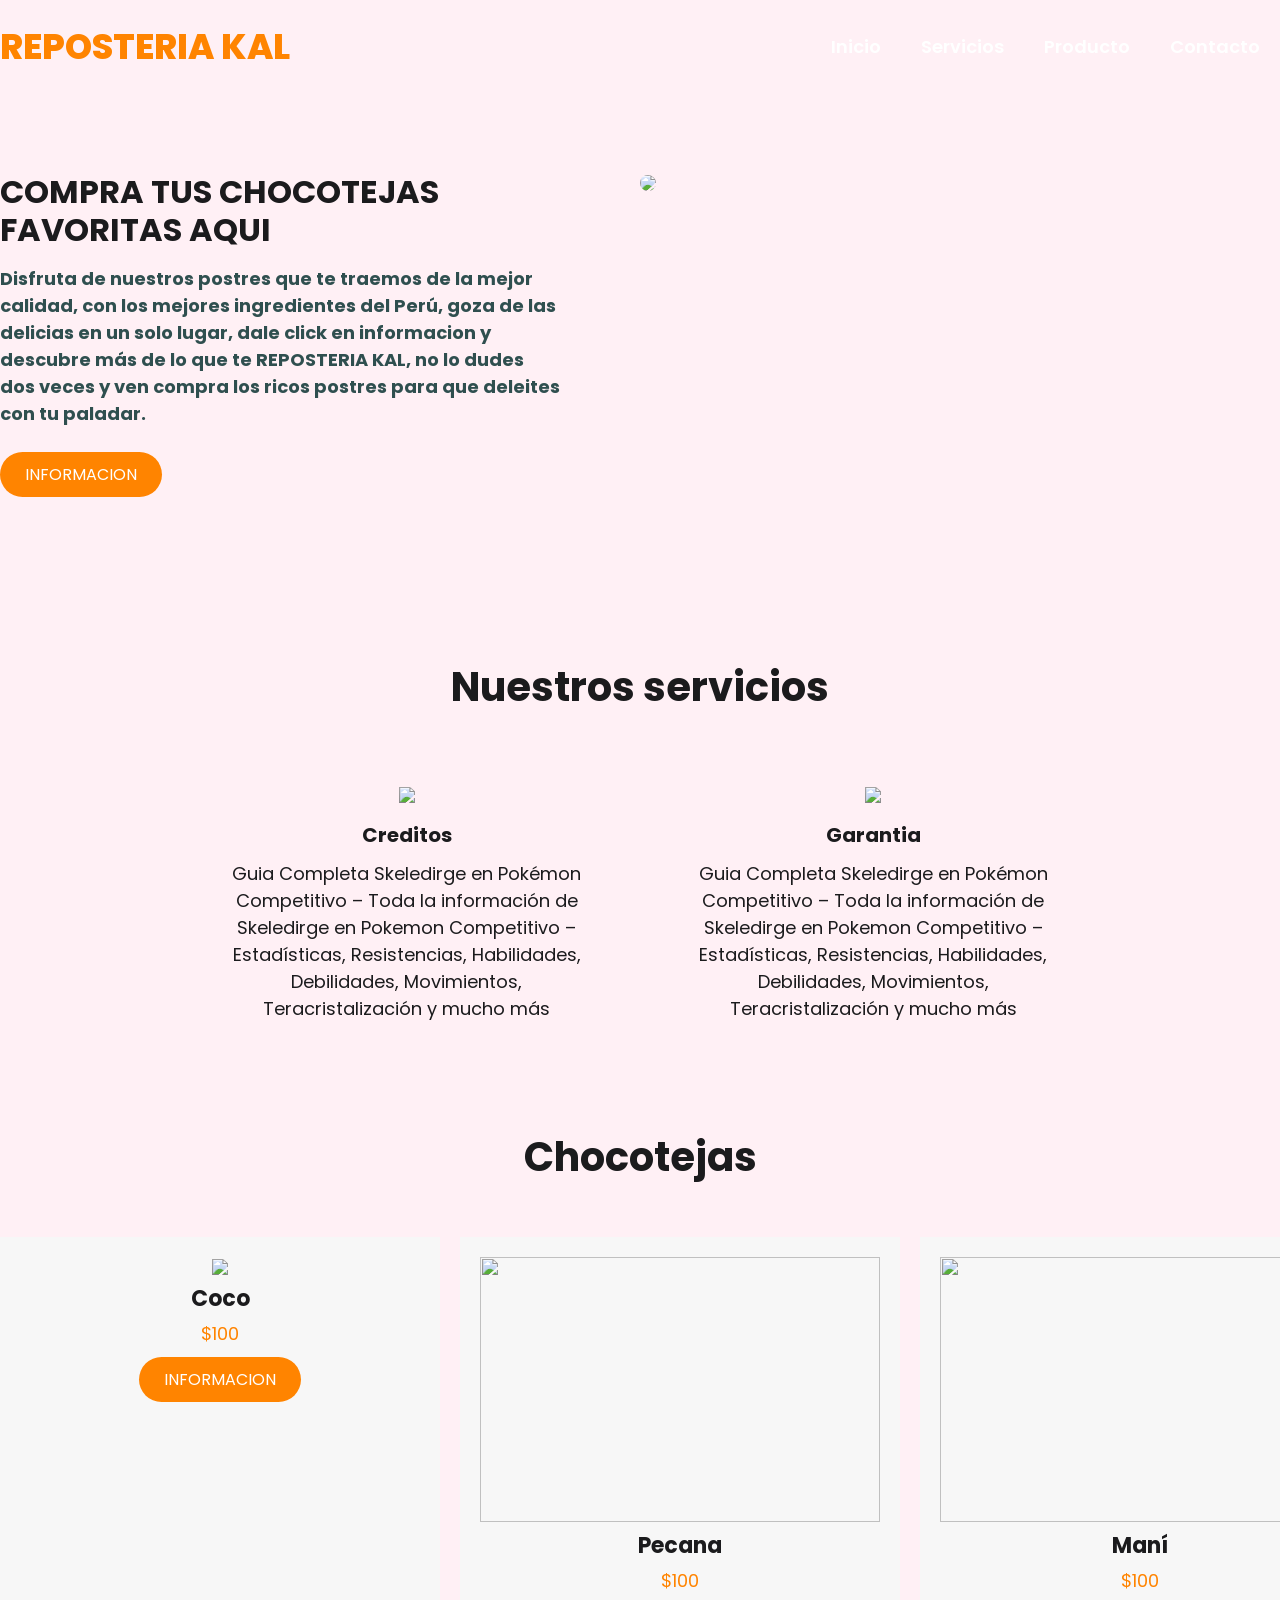
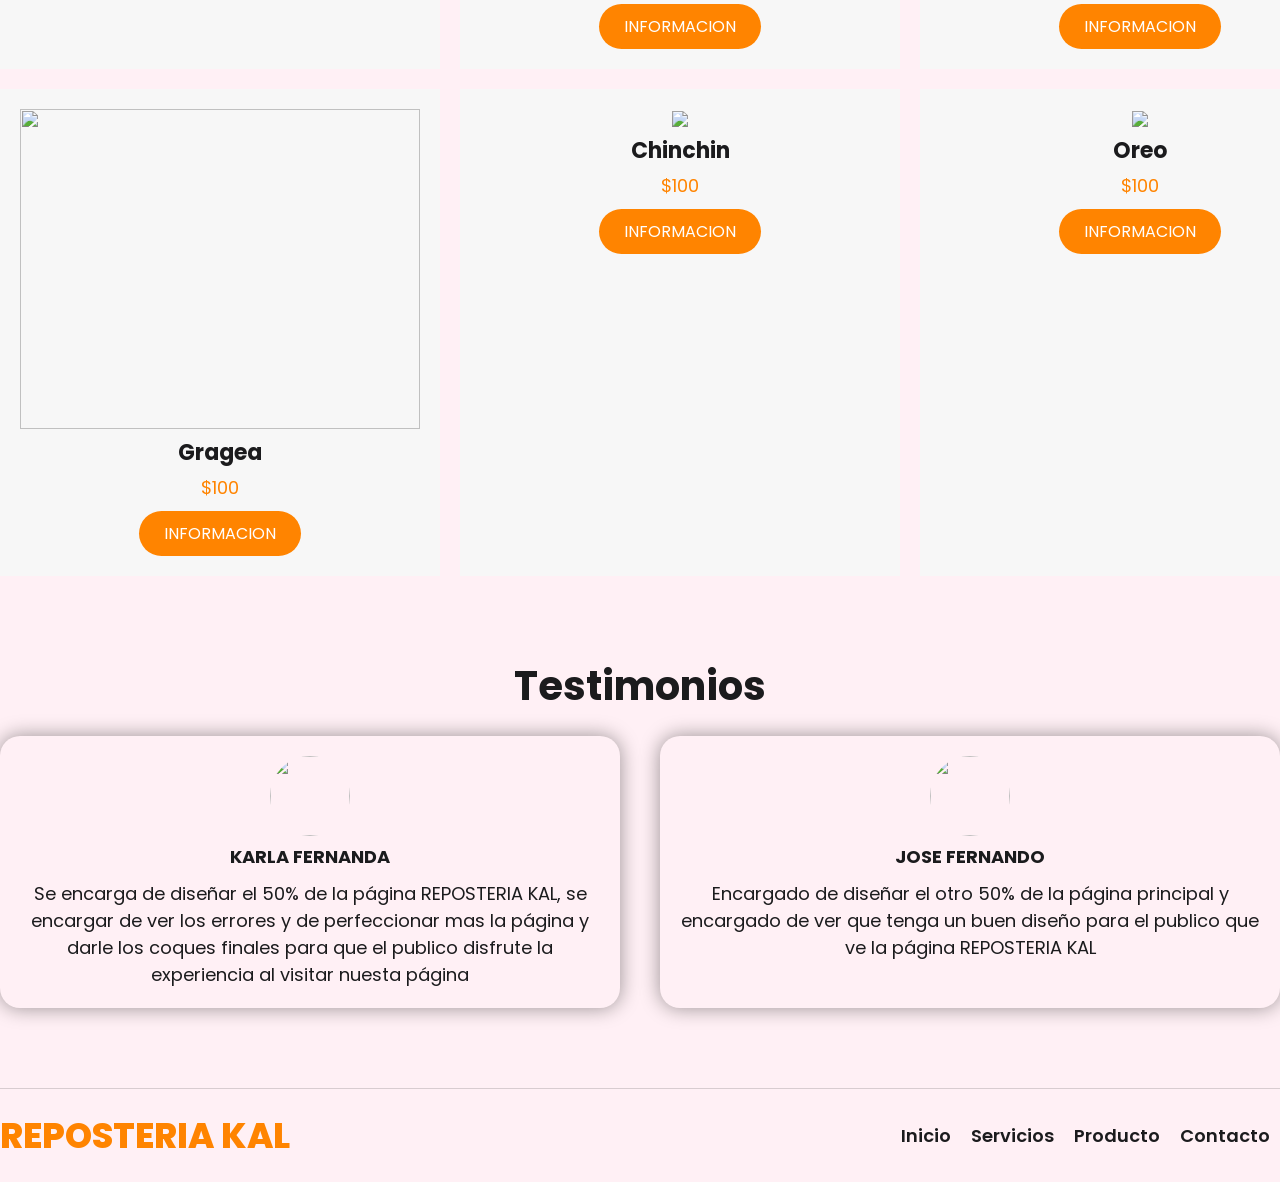
==== index.html @ 6e3159db "Add files via upload" ====
<!DOCTYPE html>
<html>
<head>
	<meta charset="utf-8">
	<meta name="viewport" content="width=device-width, initial-scale=1">
	<title>Pagina</title>
	<link rel="stylesheet" type="text/css" href="style.css">
</head>
<body>

	<header class="header">
		
		<div class="container">

			<div class="menu">
			 <a href="#" class="logo">RePosTeRia Kal</a>
				<input type="checkbox" id="menu">
				<label for="menu">
					<img class="menu-icono" src="imagenes/menu.png">
				</label>
				<nav class="navbar">
					<ul>
						<li> <a href="index.html">Inicio</a> </li>
						<li> <a href="#">Servicios</a> </li>
						<li> <a href="#">Producto</a> </li>
						<li> <a href="#">Contacto</a> </li>
					</ul>
				</nav>
			</div>

			<div class="header-content">
				<div class="header-txt">
					<h1>Compra tus chocotejas <br> favoritas aqui</h1>
					<h3>
						Disfruta de nuestros postres que te traemos de la mejor calidad, con los mejores ingredientes del Perú, goza de las delicias en un solo lugar, dale click en informacion y descubre más de lo que te REPOSTERIA KAL, no lo dudes dos veces y ven compra los ricos postres para que deleites con tu paladar.
					</h3>
					<a href="#" class="btn-1" > informacion</a>
				</div>
				<div class="header-img">
					<img  class="log" src="imagenes/kal.png">
				</div>
			</div>
		</div>
	</header>

	<section class="services container">

		<h2>Nuestros servicios</h2>

		<div class="services-content">

			<div class="services-1">
				<img src="imagenes/i2.svg">
				<h3>Creditos</h3>
				<p>
				Guia Completa Skeledirge en Pokémon Competitivo – Toda la información de Skeledirge en Pokemon Competitivo – Estadísticas, Resistencias, Habilidades, Debilidades, Movimientos, Teracristalización y mucho más
				</p>
			</div>

			<div class="services-1">
				<img src="imagenes/i3.svg">
				<h3>Garantia</h3>
				<p>
				Guia Completa Skeledirge en Pokémon Competitivo – Toda la información de Skeledirge en Pokemon Competitivo – Estadísticas, Resistencias, Habilidades, Debilidades, Movimientos, Teracristalización y mucho más
				</p>
			</div>
			
		</div>

	</section>
		<main class="products container">
			<h2>Chocotejas</h2>
			<div class="products-content">

				<div class="products-1">
					<img src="imagenes/C1.jpg">
					<h4>Coco</h4>
					<p>$100</p>
					<a href="informacion1.html" class="btn-1">informacion</a>	
				</div>

				<div class="products-1">
					<img src="imagenes/C2.jpg" width="400" height="265">
					<h4>Pecana</h4>
					<p>$100</p>
					<a href="informacion2.html" class="btn-1">informacion</a>	
				</div>

				<div class="products-1">
					<img src="imagenes/C3.jpg" width="400" height="265">
					<h4>Maní</h4>
					<p>$100</p>
					<a href="informacion3.html" class="btn-1">informacion</a>	
				</div>

				<div class="products-1">
					<img src="imagenes/C4.jfif" width="400" height="320">
					<h4>Gragea</h4>
					<p>$100</p>
					<a href="informacion4.html" class="btn-1">informacion</a>	
				</div>

				<div class="products-1">
					<img src="imagenes/C5.jpg">
					<h4>Chinchin</h4>
					<p>$100</p>
					<a href="informacion5.html" class="btn-1">informacion</a>	
				</div>

				<div class="products-1">
					<img src="imagenes/C6.jpg">
					<h4>Oreo</h4>
					<p>$100</p>
					<a href="informacion6.html" class="btn-1">informacion</a>	
				</div>
			</div>
		</main>
		
		<section class="testimonio container">
			<h2>Testimonios</h2>
			<div class="testimonio-content">
				<div class="testimonio-1">
					<img src="imagenes/t1.jpg">
					<h3>KARLA FERNANDA</h3>
					<p>
						Se encarga de diseñar el 50% de la página REPOSTERIA KAL, se encargar de ver los errores y de perfeccionar mas la página y darle los coques finales para que el publico disfrute la experiencia al visitar nuesta página
					</p>
				</div>

				<div class="testimonio-1">
					<img src="imagenes/t2.jpg">
					<h3>JOSE FERNANDO</h3>
					<p>
						Encargado de diseñar el otro 50% de la página principal y encargado de ver que tenga un buen diseño para el publico que ve la
						página REPOSTERIA KAL
					</p>
				</div>
			</div>
		</section>

		<footer class="footer container">

			<div class="footer-content">
				<a href="#" class="logo">Reposteria kal</a>
				<ul>
					<li> <a href="#">Inicio</a> </li>
					<li> <a href="#">Servicios</a> </li>
					<li> <a href="#">Producto</a> </li>
					<li> <a href="#">Contacto</a> </li>
				</ul>
			</div>	
		</footer>

</body>
</html>
---- style.css ----
@import url('https://fonts.googleapis.com/css2?family=Poppins:ital,wght@0,100;0,200;0,300;0,400;0,500;0,600;0,700;0,800;0,900;1,100;1,200;1,300;1,400;1,500;1,600;1,700;1,800;1,900&display=swap');

* {
	margin: 0;
	padding: 0;
	box-sizing: border-box;
	text-decoration: none;
	list-style: none;

}

body {
	font-family: "Poppins", sans-serif;
	background: LavenderBlush;
}

img {
	max-width: 100%;
	max-height: 100%;
}

.container {
	max-width: 1400px;
	margin: 0 auto;
}

.header {
	background-image: url("imagenes/back.png");
	background-size: 100%;
}	

.log {
	border-radius: 70px;
}	


.menu {
	display: flex;
	justify-content: space-between;
	align-items: center;
	padding: 20px 0;
}

.logo {
	color: #FF8400;
	font-size: 35px;
	font-weight: 800;
	text-transform: uppercase	;
}

.menu .navbar ul {
	display: flex;
}

.menu .navbar ul li a {
	font-size: 18px;
	padding: 0 20px;
	color: white;
	display: block;
	font-weight: 600;
}

.menu .navbar ul li a:hover {
	color: #FF8400;
}

#menu {
	display: none;
}

.menu-icono {
	width: 25px;
}

.menu label {
	cursor: pointer;
	display: none;

}

.header-content {
	display: flex;
	justify-content: space-between;
	padding: 80px 0;
}

.header-txt {
	flex-basis: 50%;
	padding-right: 80px;
}

.header-txt h1 {
	font-size: 50;
	line-height: 1.2;
	text-transform: uppercase;
	color: #1B1B1D;
	margin-bottom: 15px;
}

h3 {
	font-size: 18px;
	color: DarkSlateGray;
	margin-bottom: 25px;
	border-radius: 80px;

}

p {
	font-size: 18px;
	color: #1B1B1D;
	margin-bottom: 25px;
}

.btn-1 {
	display: inline-block;
	padding: 10px 25px;
	color: #FFFFFF;
	background-color: #FF8400;
	text-transform: uppercase;
	border-radius: 25px;
	font-size: 16px;
}

btn-1:hover {
	background-color: #F38004;
}

.header-img {
	flex-basis: 50%;
}

.services {
	padding: 80px 0;
	text-align: center;
}

h2 {
	color: #1B1B1D;
	font-size: 40px;
}

.services-content {
	display: flex;
	justify-content: center;
	margin-top: 70px;
	gap: 80px;
}

.services-1 {
	flex-basis: calc(33.3% - 40px);
}

.services-1 img{
	width: 30px;
	margin-bottom: 10px;
}

.services-1 h3 {
	color: #1B1B1D;
	font-size: 20PX;
	margin-bottom: 10px;
}

.products {
	padding: 0 0 80px 0;
	text-align: center;
}


.products-content {
	margin-top: 50px;
	display: grid;
	grid-template-columns: repeat(3, 1fr);
	gap: 20px;

}

.products-1 {
	background-color: #F7F7F7;
	padding: 20px;
}

.products-1 h4 {
	color: #1B1B1D;
	font-size: 22px;
	margin-bottom: 5px;
}

.products-1 p {
	color: #FF8400;
	margin-bottom: 10px;
}

.testimonio {
	text-align: center;
	padding-bottom: 80px;
}

.testimonio-content {
	display: flex;
	justify-content: space-between;
	margin-top: 20px;
}

.testimonio-1 {
	flex-basis: calc(50% - 20px);
	padding: 20px;
	box-shadow: 0 0 20px rgba(0, 0, 0, 0.4);
	border-radius: 20px;
}

.testimonio-1 img {
	width: 80px;
	height: 80px;
	border-radius: 50%;
	margin-bottom: 5px;
}

.testimonio-1 h3 {
	color: #1B1B1D;
	font-size: 18px;
	text-transform: uppercase;
	margin-bottom: 10px;
}


.testimonio-1 p {
	margin-bottom: 0;
}

.footer {
	border-top: 1px solid #1B1B1D2B;
	padding: 20px 0;
}

.footer-content {
	display: flex;
	justify-content: space-between;
	align-items: center;
}

.footer-content ul {
	display: flex;
}

.footer-content ul li a {
	display: block;
	padding: 10px;
	color: #1B1B1D;
	font-size: 18px;
	font-weight: 600;
}

.footer-content ul li a:hover {
	color: #FF8400;
}

@media(max-width:991px) {

	.menu {
		padding: 20px;
		position: relative;
	}

	.menu label	{
		display: initial;
	}

	.menu .navbar {
		position: absolute;
		top: 100%;
		left: 0;
		right: 0;
		background-color: #FF5A2C;
		display: none;
	}

	.menu .navbar ul {
		flex-direction: column;
	}

	.menu .navbar ul li {
		width: 100%;
		padding: 20px 0;
	}

	.menu .navbar ul li a:hover {
		color: #FFFFFF;
	}

	#menu:checked ~ .navbar {
		display: initial;
	}

	.header-content {
		padding: 30px;
		flex-direction: column;
		text-align: center;
	}

	.header-txt {
		padding: 0 0 40px 0;
	}

	.services {
		padding: 30px;
	}

	.services-content {
		flex-direction: column;
		margin-top: 30px;
	}

	.products {
		padding: 30px;
	}

	.products-content {
		margin-top: 30px;
		grid-template-columns: repeat(1, 1fr);
	}

	.testimonio {
		padding: 30px;

	}


	.testimonio-content {
		flex-direction: column;
		margin-top: 30px;
	}

	.testimonio-1 {
		margin-bottom: 30px;
	}

	.footer {
		padding: 30px;
		text-align: center;
	}


	.footer-content {
		flex-direction: column;
	}

	.footer-content ul {
		flex-direction: column;

	}
	body {
	margin: 0;
	padding: 0;
	background: black;
}

.container {
	position: absolute;
	left: 48%;
	top: 45%;
	transform: translate(-50%,-50%);
	padding: 10px;
}

input {
	outline: none;
	box-sizing: border-box;
	height: 60px;
	width: 0px;
	padding: 0 20px;
	color: #000;
	border-radius: 50px;
	font-size: 20px;
	border: 1px solid #D50000;
	transition: all .7s ease;
}

::placeholder {
	color: grey;
}


.container:hover input {
	width: 350px;
}

.container:hover i{
	transform: rotate(-360deg);
}

.btn-1:hover{
	background: #cc0000;

}
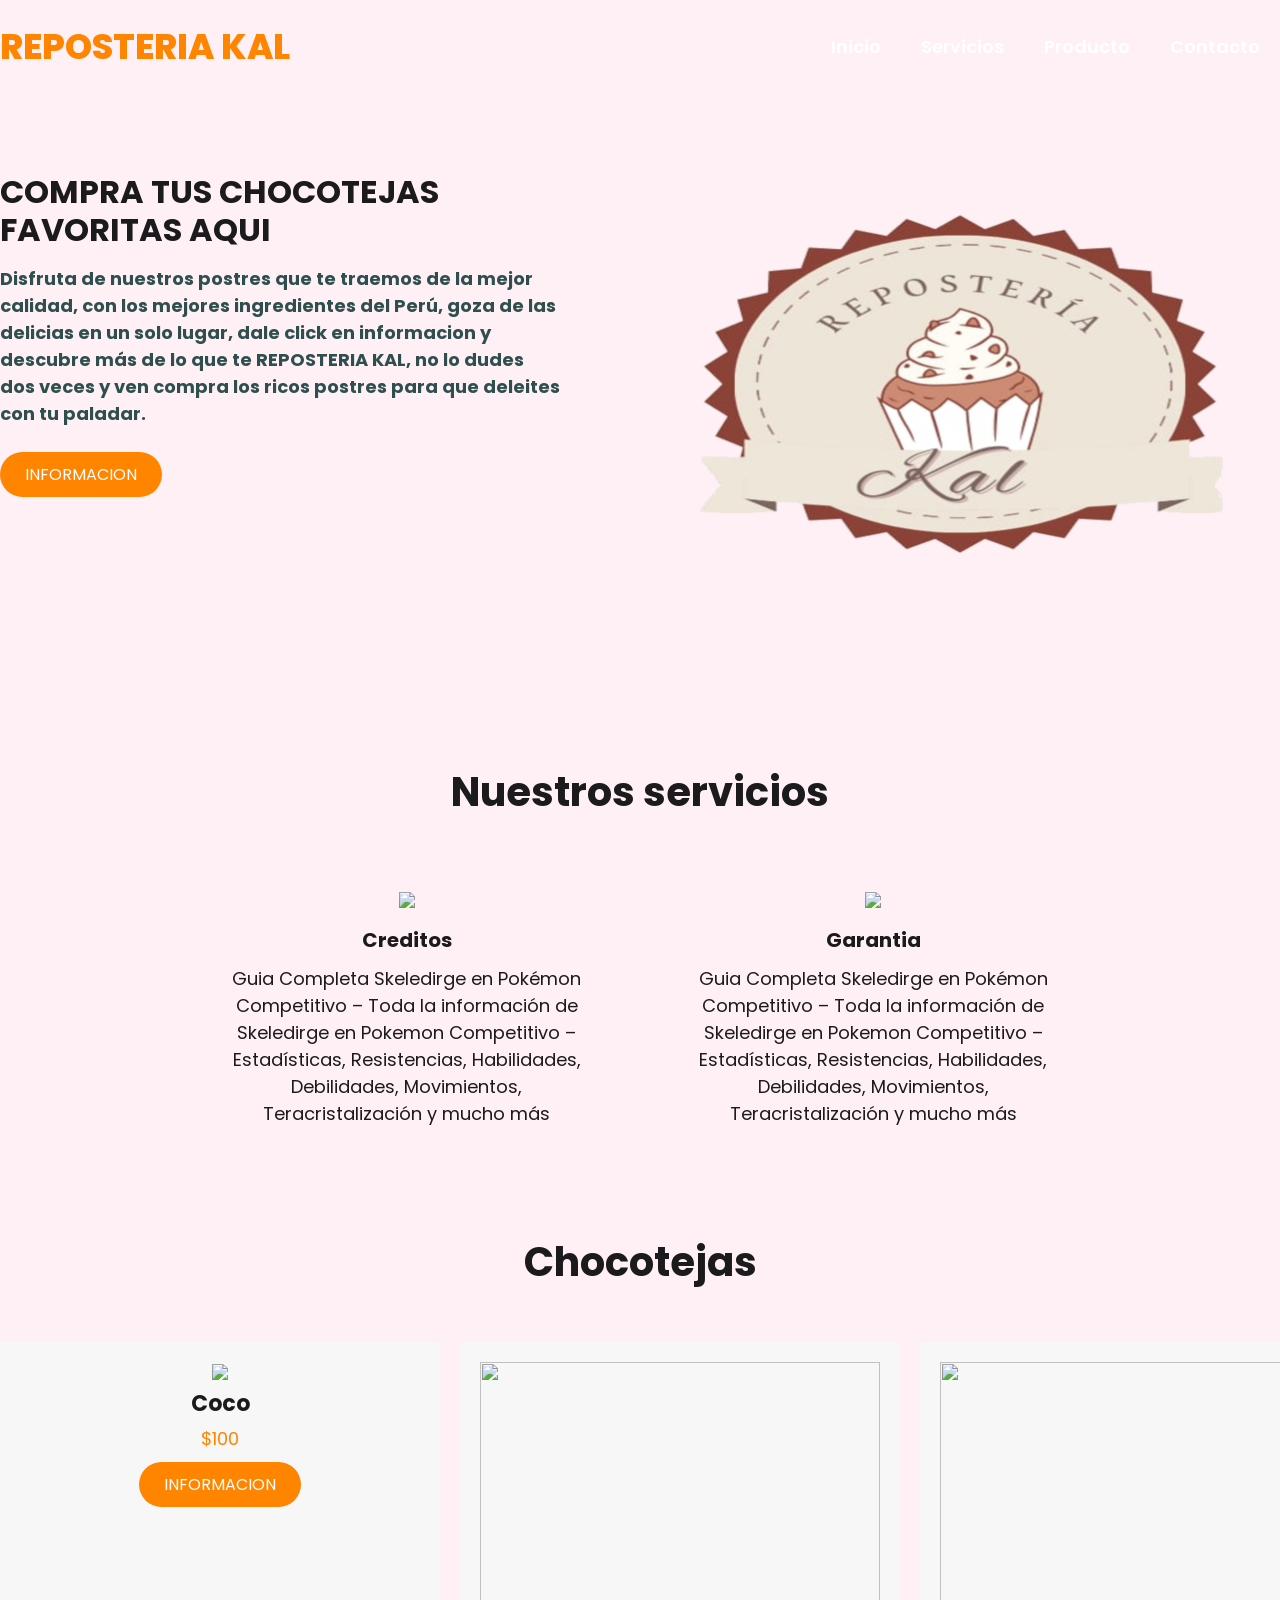
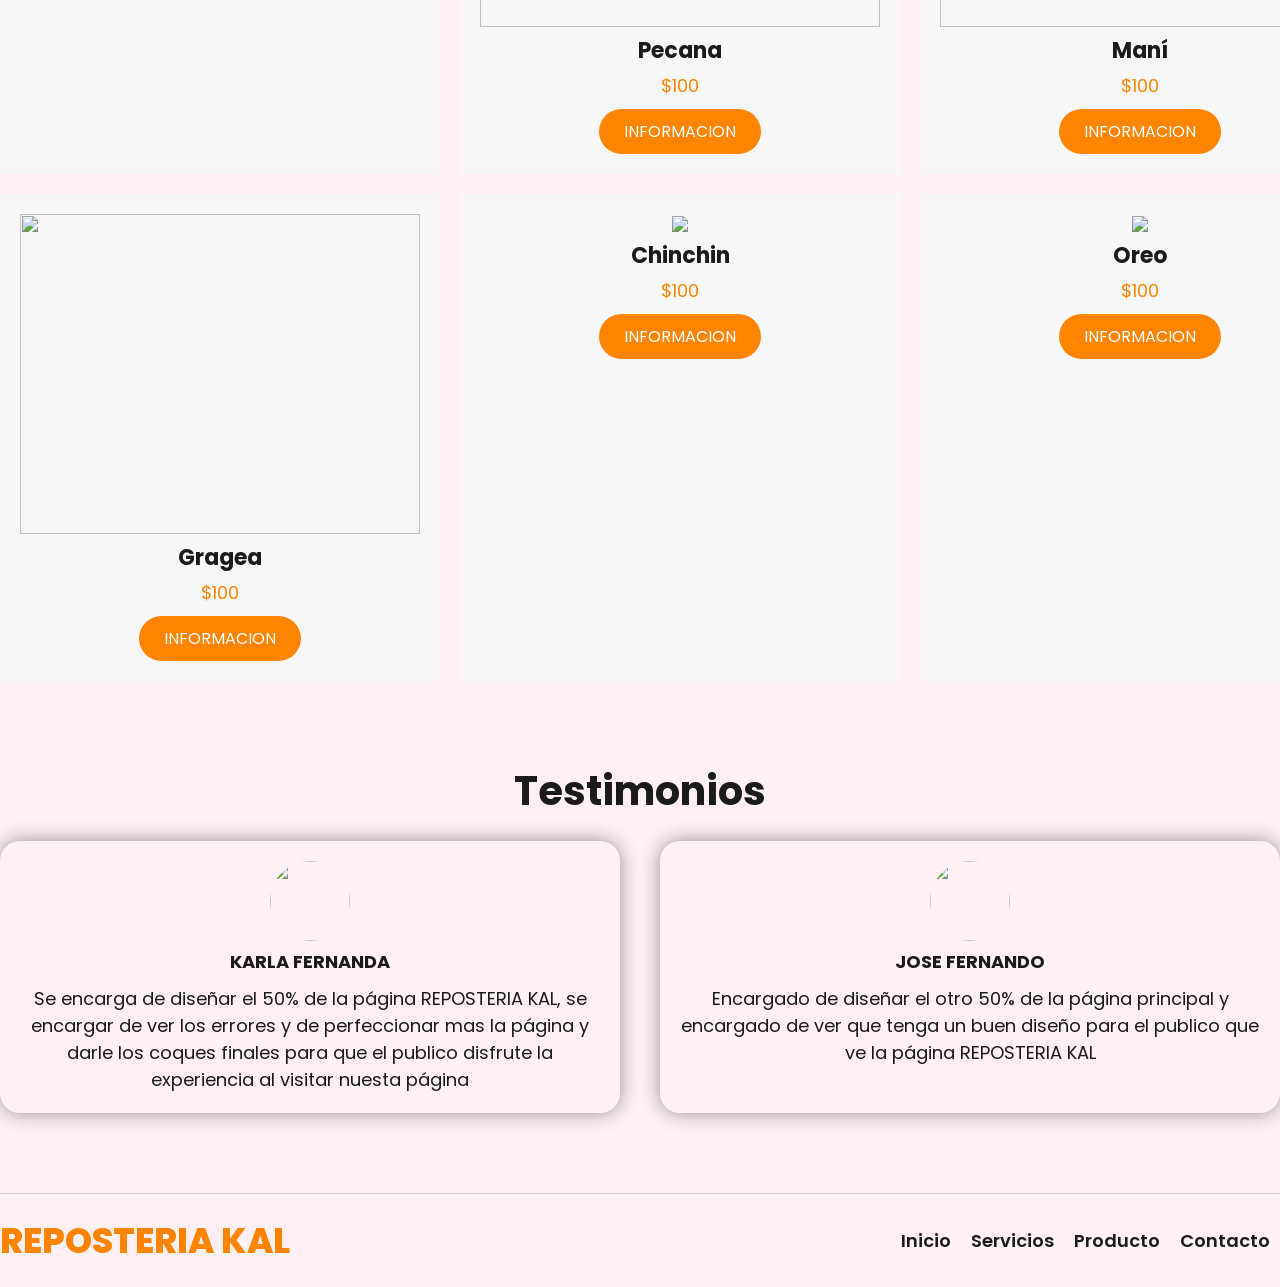
==== commit 2c568a64: "Fix HTML structure and update image paths" ====
--- a/index.html
+++ b/index.html
@@ -37,7 +37,7 @@
 					<a href="#" class="btn-1" > informacion</a>
 				</div>
 				<div class="header-img">
-					<img  class="log" src="imagenes/kal.png">
+					<img  class="log" src="kal.png">
 				</div>
 			</div>
 		</div>
